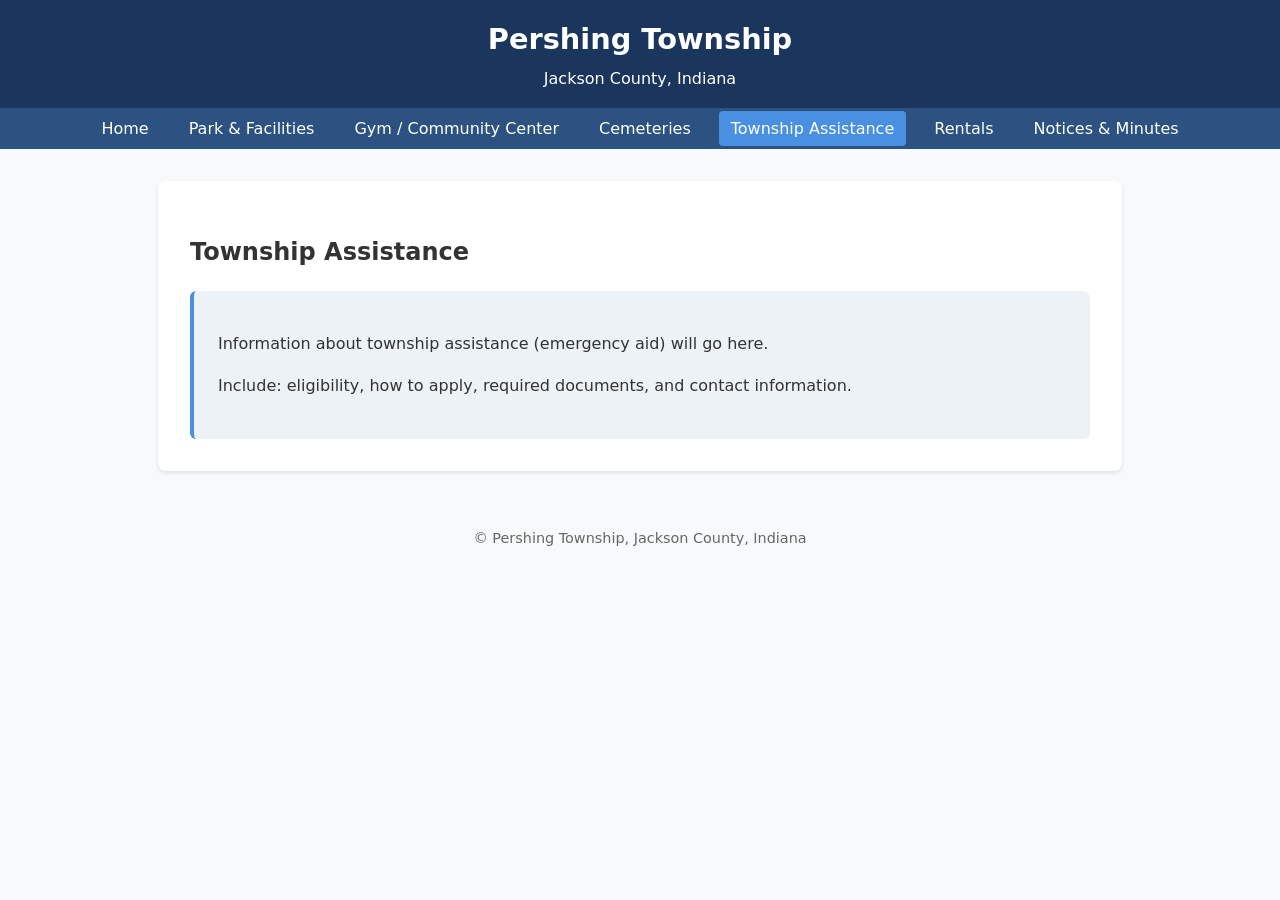
==== assistance.html @ a7b53e6c "Add assistance page" ====
<!DOCTYPE html>
<html lang="en">
<head>
  <meta charset="UTF-8">
  <meta name="viewport" content="width=device-width, initial-scale=1.0">
  <title>Township Assistance | Pershing Township</title>
  <link rel="stylesheet" href="styles.css">
</head>
<body>
  <header>
    <h1>Pershing Township</h1>
    <p style="text-align:center; margin:0.25rem 0 0;">Jackson County, Indiana</p>
  </header>
  <nav>
    <ul>
      <li><a href="index.html">Home</a></li>
      <li><a href="park.html">Park & Facilities</a></li>
      <li><a href="gym.html">Gym / Community Center</a></li>
      <li><a href="cemeteries.html">Cemeteries</a></li>
      <li><a href="assistance.html" class="active">Township Assistance</a></li>
      <li><a href="rentals.html">Rentals</a></li>
      <li><a href="notices.html">Notices & Minutes</a></li>
    </ul>
  </nav>
  <main>
    <h2>Township Assistance</h2>
    <div class="placeholder">
      <p>Information about township assistance (emergency aid) will go here.</p>
      <p>Include: eligibility, how to apply, required documents, and contact information.</p>
    </div>
  </main>
  <footer>
    &copy; Pershing Township, Jackson County, Indiana
  </footer>
</body>
</html>
---- styles.css ----
/* Basic styles for Pershing Township website */
body {
  font-family: system-ui, -apple-system, BlinkMacSystemFont, 'Segoe UI', Roboto, sans-serif;
  line-height: 1.6;
  margin: 0;
  padding: 0;
  color: #333;
  background: #f8f9fa;
}

header {
  background: #1a365d;
  color: white;
  padding: 1rem 0;
}

header h1 {
  margin: 0;
  text-align: center;
  font-size: 1.8rem;
}

nav {
  background: #2c5282;
  padding: 0.5rem 0;
}

nav ul {
  list-style: none;
  margin: 0;
  padding: 0;
  display: flex;
  flex-wrap: wrap;
  justify-content: center;
  gap: 1rem;
}

nav a {
  color: white;
  text-decoration: none;
  padding: 0.5rem 0.75rem;
  border-radius: 4px;
}

nav a:hover,
nav a.active {
  background: #4a90e2;
}

main {
  max-width: 900px;
  margin: 2rem auto;
  padding: 0 1rem;
  background: white;
  border-radius: 8px;
  box-shadow: 0 2px 4px rgba(0,0,0,0.1);
  padding: 2rem;
}

footer {
  text-align: center;
  padding: 1.5rem;
  color: #666;
  font-size: 0.9rem;
}

.placeholder {
  background: #edf2f7;
  padding: 1.5rem;
  border-radius: 6px;
  border-left: 4px solid #4a90e2;
}
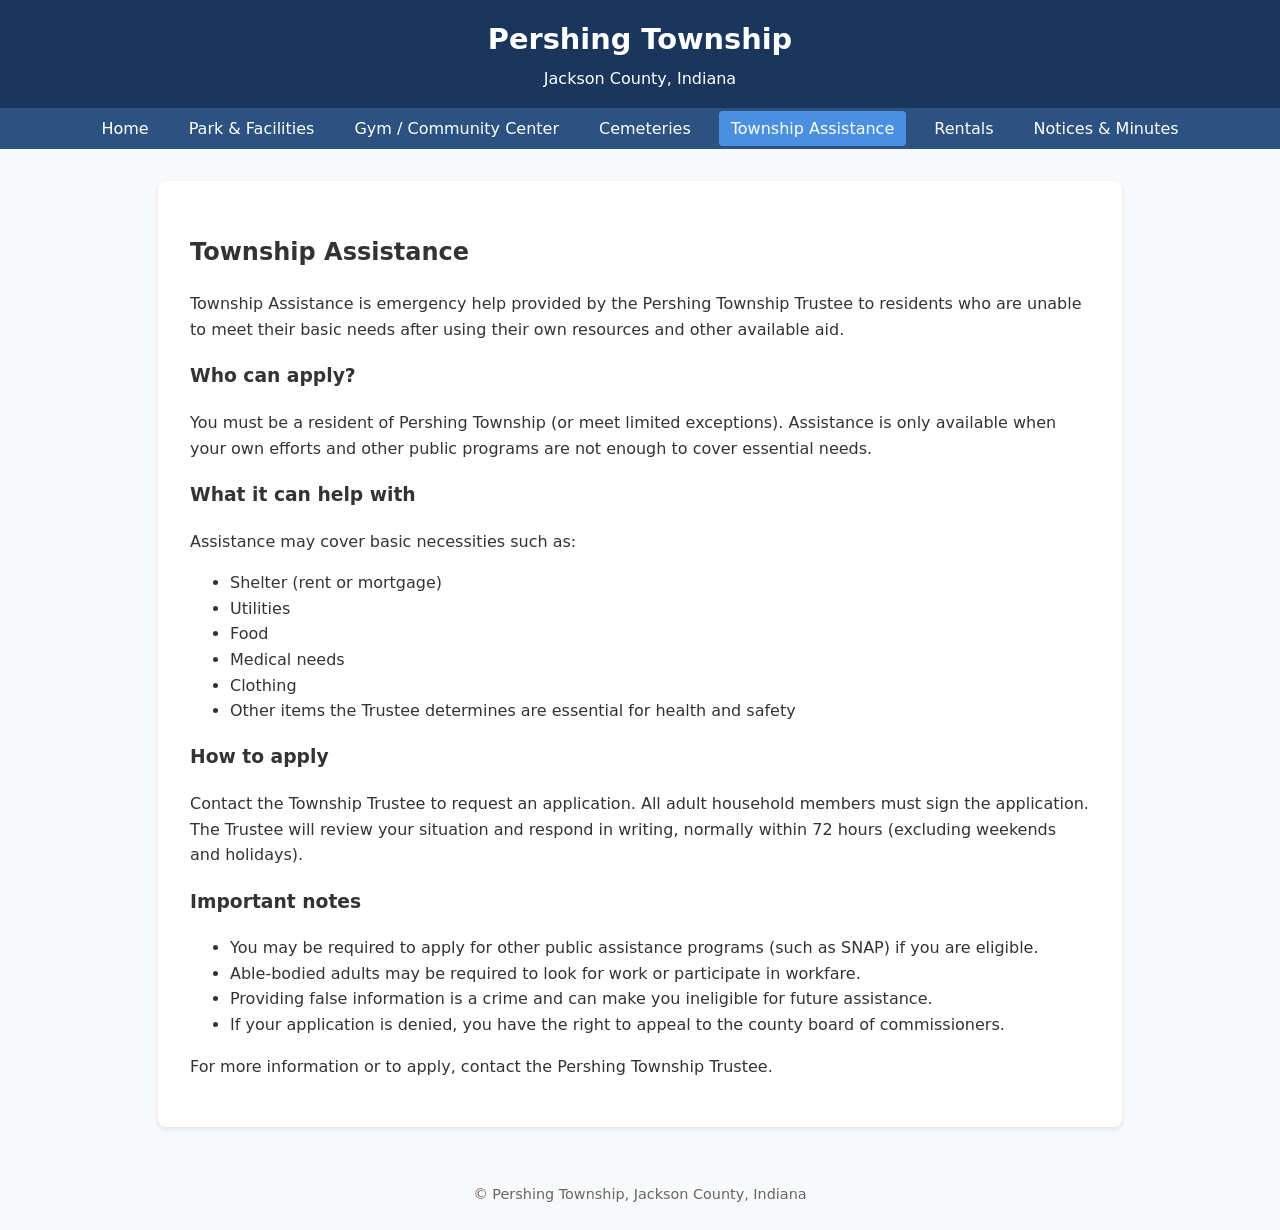
==== commit c80eb5f9: "Add Township Assistance summary for the public" ====
--- a/assistance.html
+++ b/assistance.html
@@ -24,10 +24,34 @@
   </nav>
   <main>
     <h2>Township Assistance</h2>
-    <div class="placeholder">
-      <p>Information about township assistance (emergency aid) will go here.</p>
-      <p>Include: eligibility, how to apply, required documents, and contact information.</p>
-    </div>
+    <p>Township Assistance is emergency help provided by the Pershing Township Trustee to residents who are unable to meet their basic needs after using their own resources and other available aid.</p>
+
+    <h3>Who can apply?</h3>
+    <p>You must be a resident of Pershing Township (or meet limited exceptions). Assistance is only available when your own efforts and other public programs are not enough to cover essential needs.</p>
+
+    <h3>What it can help with</h3>
+    <p>Assistance may cover basic necessities such as:</p>
+    <ul>
+      <li>Shelter (rent or mortgage)</li>
+      <li>Utilities</li>
+      <li>Food</li>
+      <li>Medical needs</li>
+      <li>Clothing</li>
+      <li>Other items the Trustee determines are essential for health and safety</li>
+    </ul>
+
+    <h3>How to apply</h3>
+    <p>Contact the Township Trustee to request an application. All adult household members must sign the application. The Trustee will review your situation and respond in writing, normally within 72 hours (excluding weekends and holidays).</p>
+
+    <h3>Important notes</h3>
+    <ul>
+      <li>You may be required to apply for other public assistance programs (such as SNAP) if you are eligible.</li>
+      <li>Able-bodied adults may be required to look for work or participate in workfare.</li>
+      <li>Providing false information is a crime and can make you ineligible for future assistance.</li>
+      <li>If your application is denied, you have the right to appeal to the county board of commissioners.</li>
+    </ul>
+
+    <p>For more information or to apply, contact the Pershing Township Trustee.</p>
   </main>
   <footer>
     &copy; Pershing Township, Jackson County, Indiana
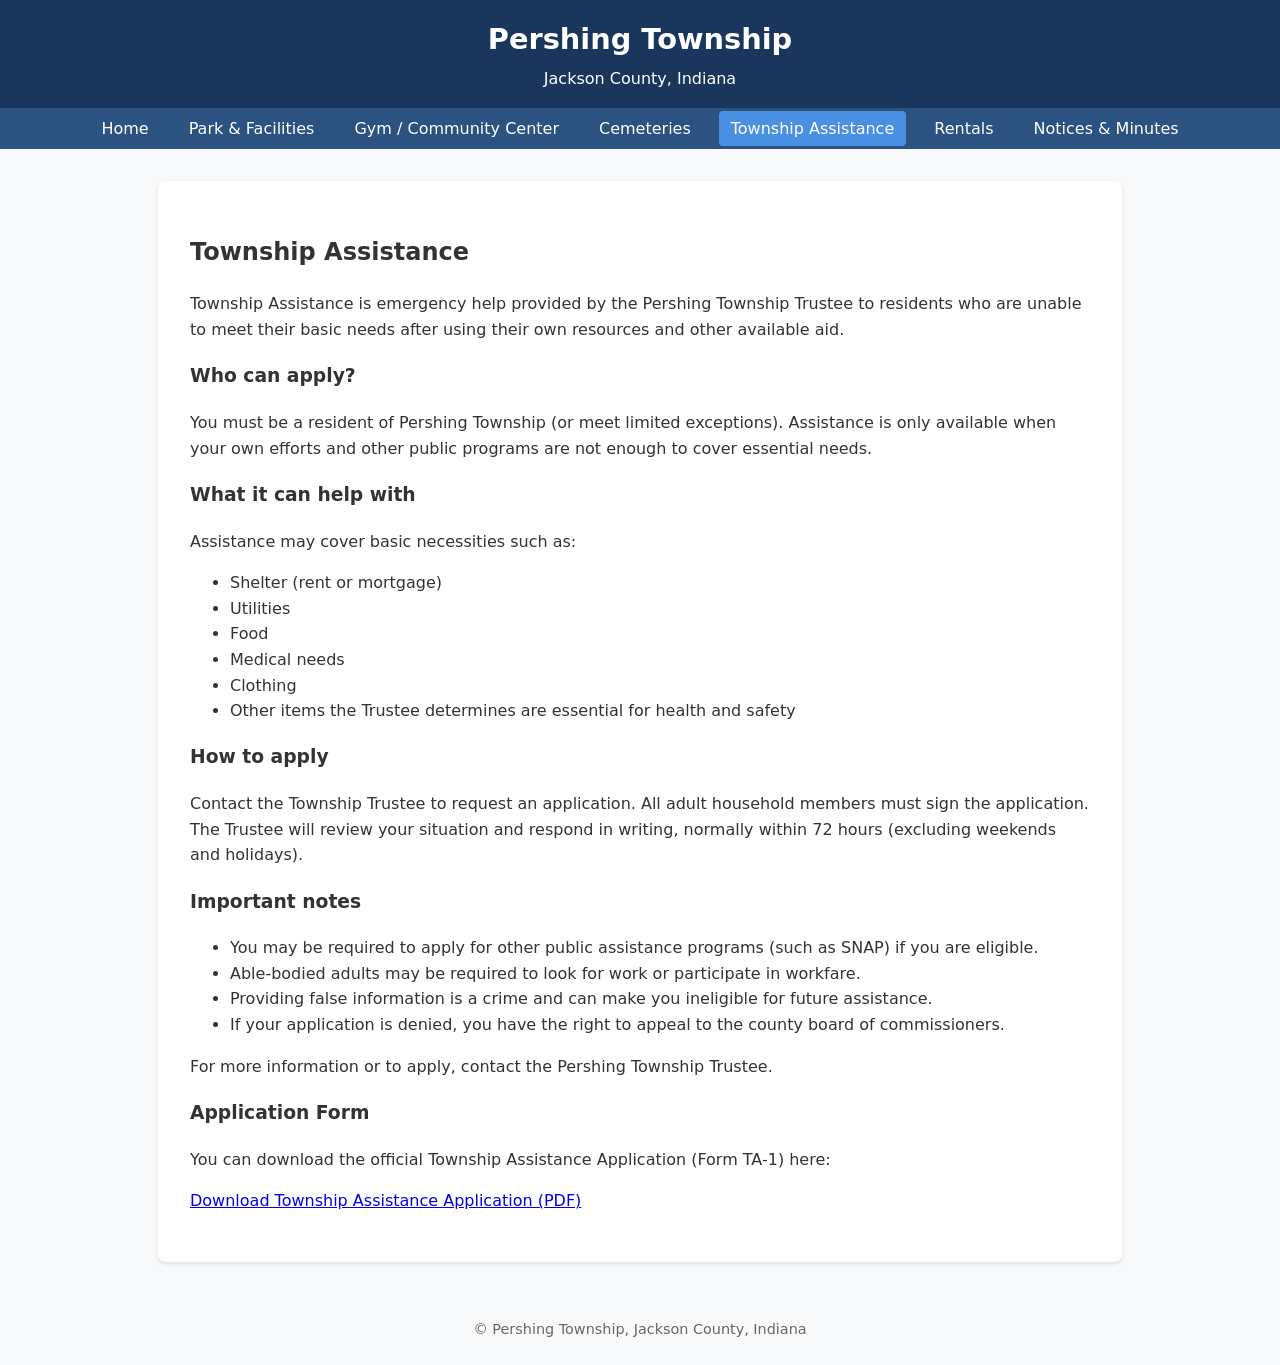
==== commit a8c8fd57: "Add link to Township Assistance Application PDF" ====
--- a/assistance.html
+++ b/assistance.html
@@ -52,6 +52,10 @@
     </ul>
 
     <p>For more information or to apply, contact the Pershing Township Trustee.</p>
+
+    <h3>Application Form</h3>
+    <p>You can download the official Township Assistance Application (Form TA-1) here:</p>
+    <p><a href="Township-Assistance-Application.pdf" target="_blank" rel="noopener">Download Township Assistance Application (PDF)</a></p>
   </main>
   <footer>
     &copy; Pershing Township, Jackson County, Indiana
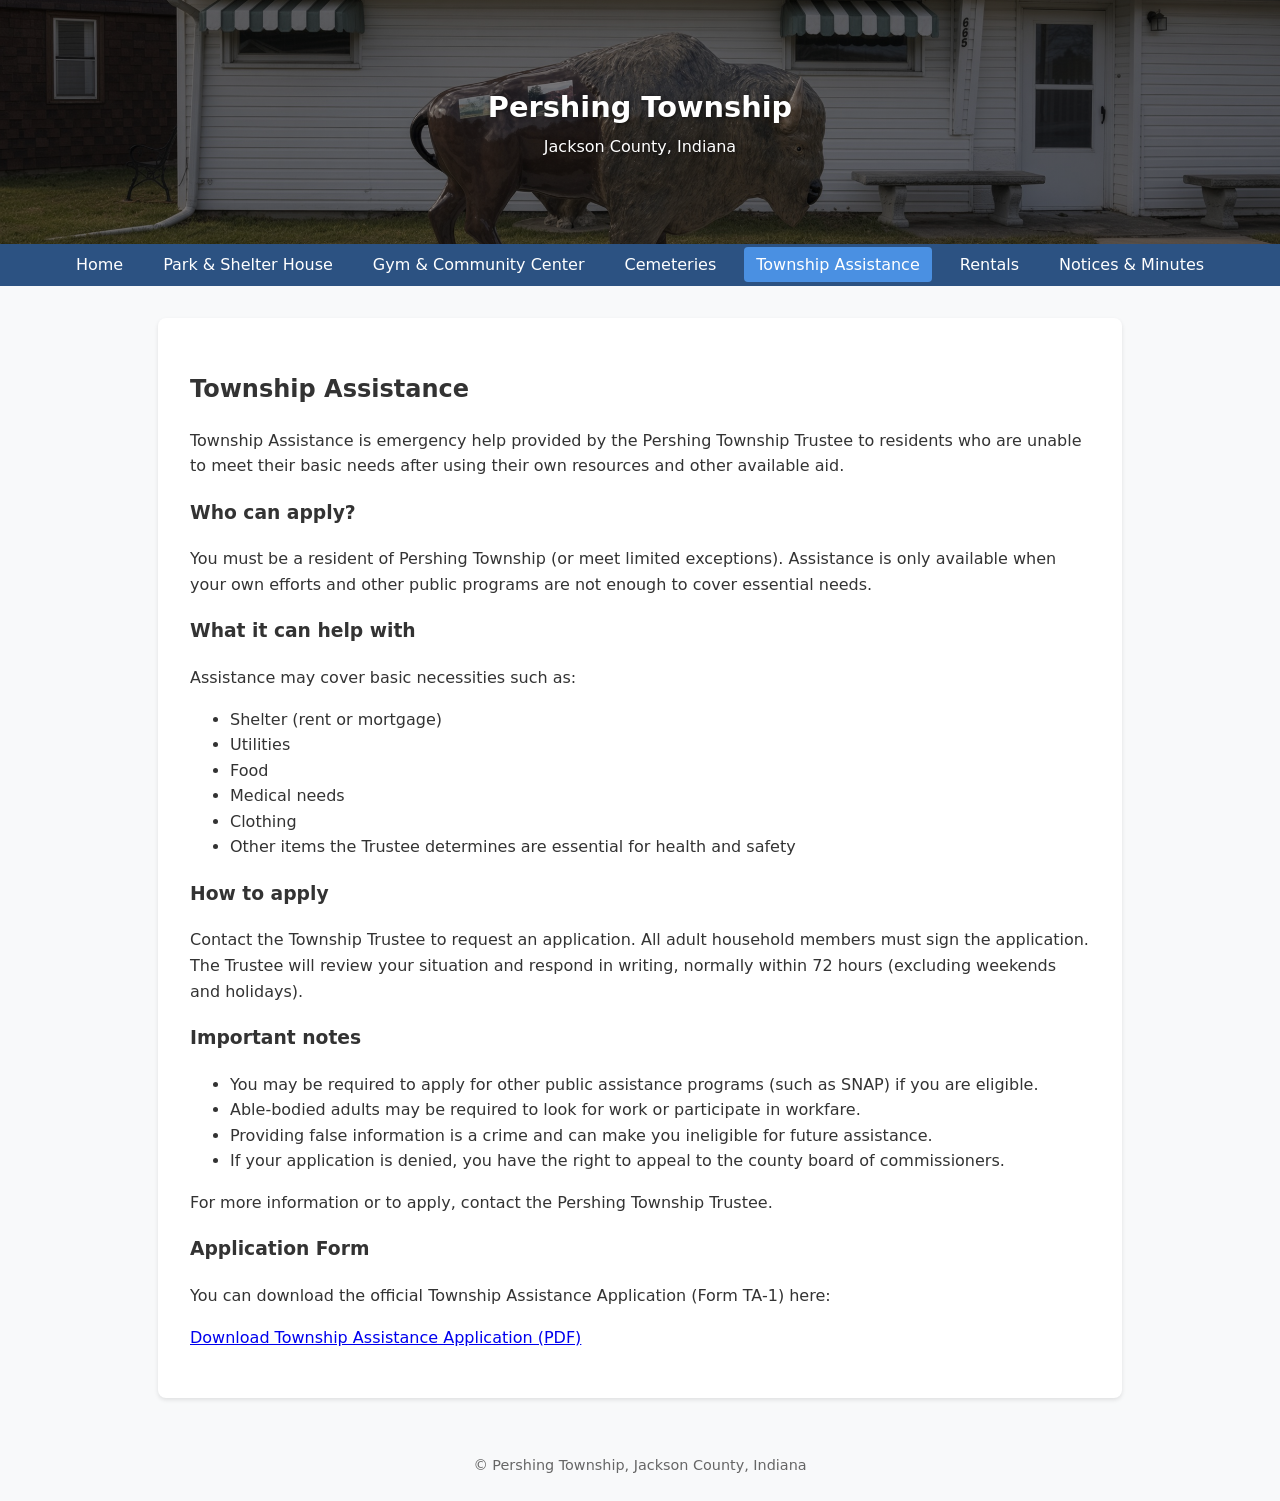
==== commit f515f144: "Update nav labels to Park & Shelter House and Gym & Community Center" ====
--- a/assistance.html
+++ b/assistance.html
@@ -14,8 +14,8 @@
   <nav>
     <ul>
       <li><a href="index.html">Home</a></li>
-      <li><a href="park.html">Park & Facilities</a></li>
-      <li><a href="gym.html">Gym / Community Center</a></li>
+      <li><a href="park.html">Park & Shelter House</a></li>
+      <li><a href="gym.html">Gym & Community Center</a></li>
       <li><a href="cemeteries.html">Cemeteries</a></li>
       <li><a href="assistance.html" class="active">Township Assistance</a></li>
       <li><a href="rentals.html">Rentals</a></li>
--- a/styles.css
+++ b/styles.css
@@ -9,9 +9,14 @@
 }
 
 header {
-  background: #1a365d;
+  background: linear-gradient(rgba(0, 0, 0, 0.45), rgba(0, 0, 0, 0.45)), url("header-bg.jpg") center/cover no-repeat;
   color: white;
-  padding: 1rem 0;
+  padding: 2rem 0;
+  min-height: 180px;
+  display: flex;
+  flex-direction: column;
+  justify-content: center;
+  text-shadow: 0 1px 4px rgba(0,0,0,0.6);
 }
 
 header h1 {
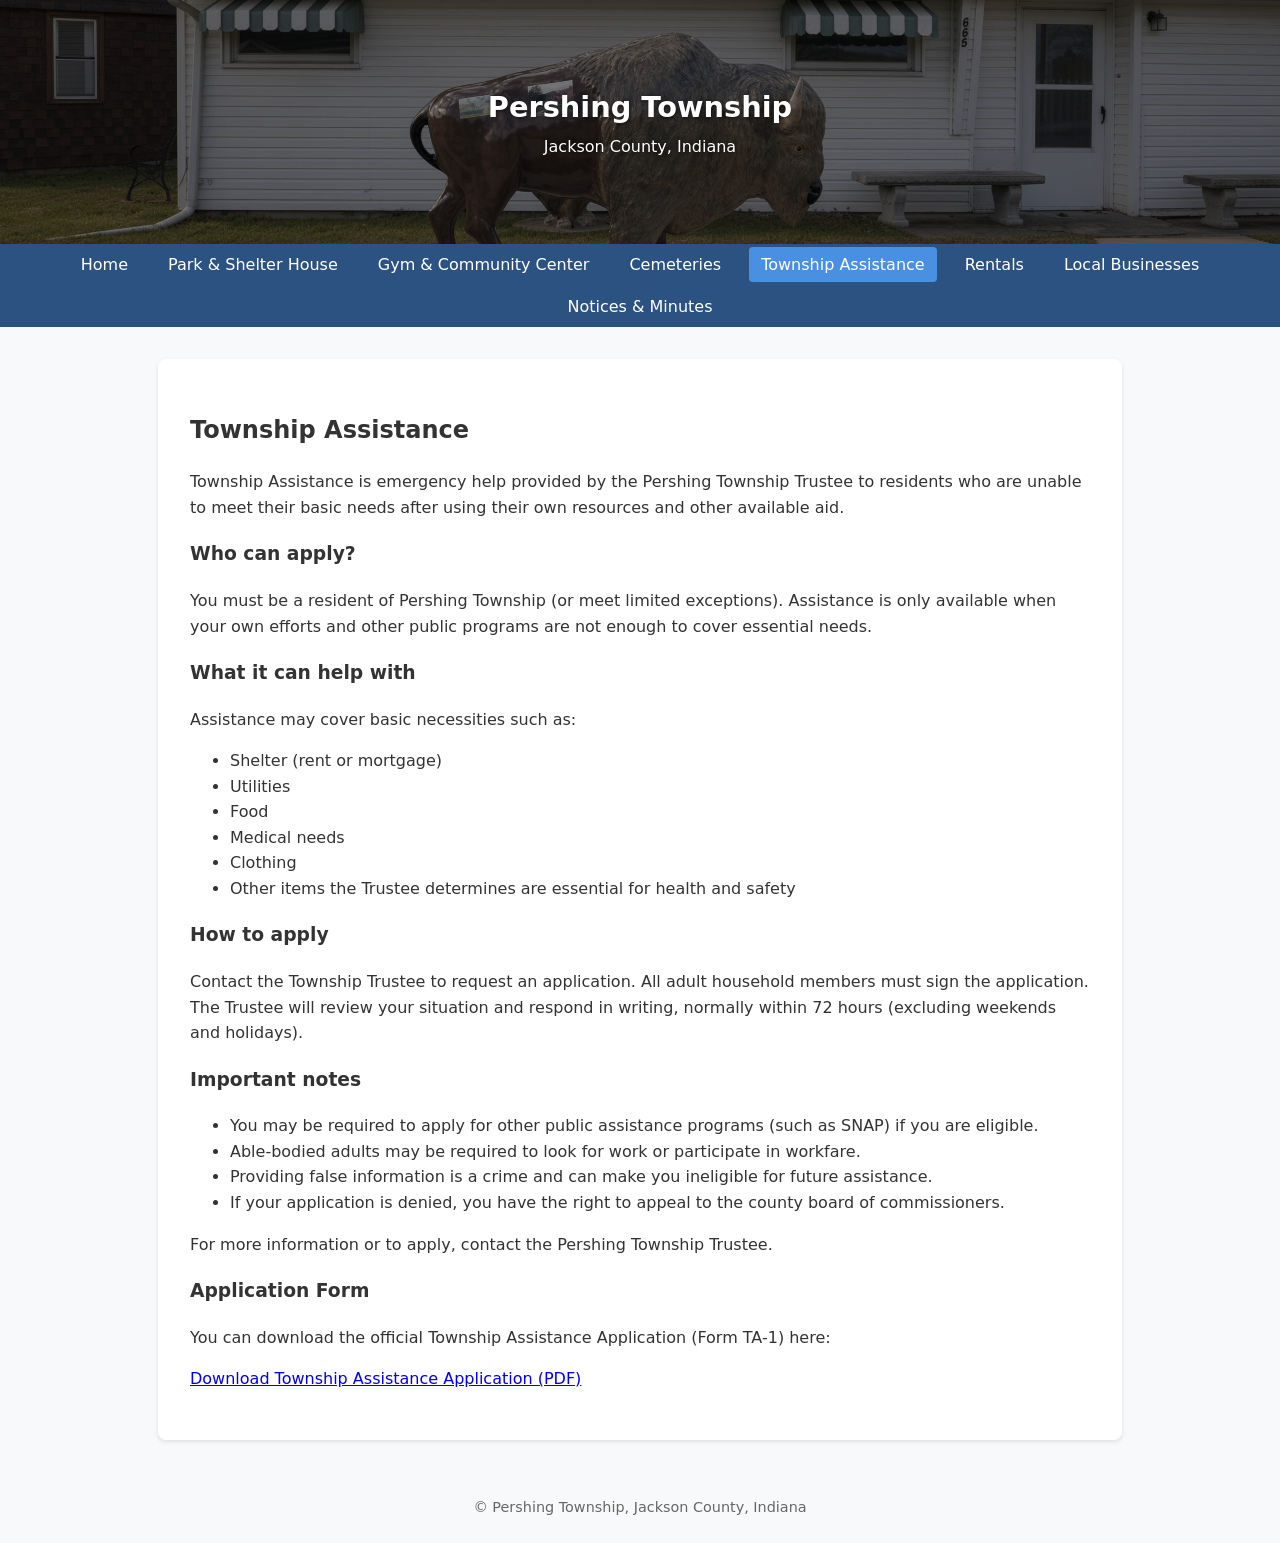
==== commit 9b99d507: "Add Local Businesses page and update navigation" ====
--- a/assistance.html
+++ b/assistance.html
@@ -19,6 +19,7 @@
       <li><a href="cemeteries.html">Cemeteries</a></li>
       <li><a href="assistance.html" class="active">Township Assistance</a></li>
       <li><a href="rentals.html">Rentals</a></li>
+      <li><a href="businesses.html">Local Businesses</a></li>
       <li><a href="notices.html">Notices & Minutes</a></li>
     </ul>
   </nav>
